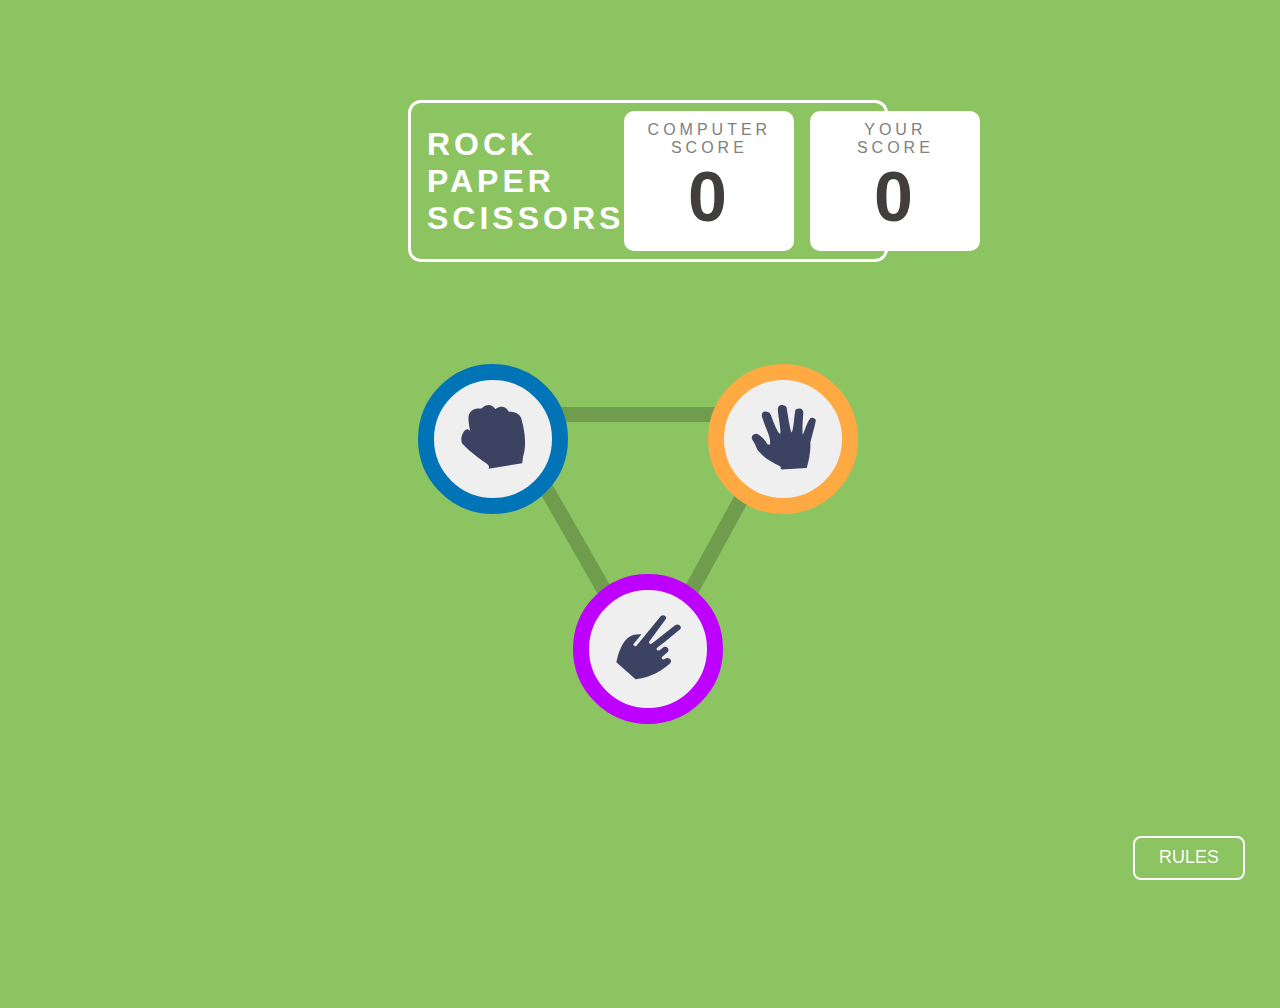
==== index.html @ 0a486396 "logic build" ====
<!DOCTYPE html>
<html lang="en">
<head>
    <meta charset="UTF-8">
    <meta name="viewport" content="width=device-width, initial-scale=1.0">
    <title>Stone Paper Scissor</title>
    <link rel="stylesheet" href="style.css">
</head>
<body>
    <div class="box">
        <div class="text">
            <div>ROCK</div>
            <div>PAPER</div>
            <div>SCISSORS</div>
        </div>
        <div class="scores">
            <div class="comp score">
                COMPUTER<br> SCORE <br>
                <span id="comp"></span>
            </div>
            <div class="user score">
                YOUR<br> SCORE <br>
                <span id="user"></span>    
            </div>
        </div>
    </div>
    <!-- -------------------------------- -->
    <div>
        <div class="results">
            <div class="con heads" style="display: none;">YOU PICKED</div>
            <div class="con heads" style="display: none;">PC PICKED</div>
        </div>
        <div class="res">
            <div  class="con"  style="display: none;">
                <img class="icon ac-btn ac-rock" src="icon-rock.svg" alt="rock">
            </div>
            <div class="con" style="display: none;">
                TIE UP<br>
                <button onclick="replay()">replay</button>
            </div>
            <div class="con" style="display: none;">
                <img class="icon ac-btn ac-rock" src="icon-rock.svg" alt="paper">
            </div>
        </div>
    </div>
<!-- -------------------------------------------- -->
    <div class="inputs">
        <div class="tri">
            <img class="action" src="bg-triangle.svg" alt="tri">
        </div>
        
        <div class="actions">
            <div class="up">
                <div id="rock" class="action act1">
                    <button class="ac-btn ac-rock" onclick="press('rock')"><img class="icon" src="icon-rock.svg" alt="rock"></button>
                    </div>
                <div id="paper" class="action act2">
                    <button class="ac-btn ac-paper" onclick="press('paper')" ><img  class="icon" src="icon-paper.svg" alt="paper"></button>
                </div>
            </div>
            <div class="down">
                <div id="scissor" class="action act3">
                    <button class="ac-btn ac-scissor" onclick="press('scissor')" ><img class="icon" src="icon-scissors.svg" alt="scissor"></button>
                </div>
            </div>
        </div>
    </div>
    <!-- ----------------------------------- -->
    <div class="rule">
        <button class="button" id="next" onclick="next()">NEXT</button>
        <button class="button" id="rules" onclick=display()>RULES</button>
     <!-- ------------------------------------- -->
    
        <div id="rulesBox" class="hidden">
            <button id="closeButton" onclick="removeit()"><img src="X.png" alt="close"></button>
            
            <h2>Game Rules</h2>
            <ul>
                <li class="yellow-square">Rock beats scissors, scissors beat paper, and paper beats rock.</li><br>
                <li class="yellow-square">Agree ahead of time whether you’ll count off “rock, paper, scissors, shoot” or just “rock, paper, scissors.”</li><br>
                <li class="yellow-square">Use rock, paper, scissors to settle minor decisions or simply play to pass the time</li><br>
                <li class="yellow-square">If both players lay down the same hand, each player lays down another hand</li>
            </ul>
        </div>
    </div>
    <script src="script.js"></script>
</body>
</html>
---- style.css ----
body{
    background-color: #8cc461;
    font-family: "Roboto", sans-serif;
    letter-spacing: 0.1em;
    height: 100vh;
    width: 100vw;
 }
 .box{
    border: white 3px solid;
    margin: 100px 400px;
    display: flex;
    justify-content: space-between;
    letter-spacing: 4px;
    align-items: center;
    border-radius: 13px;
 }
 .text{
    flex: 1;
    color: #ffff;
    font-size: 2rem;
    font-weight: 600;
    text-transform: uppercase;
    margin-left: 1rem;
 }
 .scores{
    display: flex;
    margin: 0.5rem 0;
    text-align: center;
 }
 #comp,#user{
   font-size: 70px;
   color: rgb(66, 62, 62);
   font-weight: 700;
 }
 .comp{
    margin-right: 1rem;
 }
 .user{
    margin-right: 1rem;
 }
 .score{
    background: #ffffff;
    font-weight: 500;
    color: gray;
    height: 120px;
    width: 150px;
    border-radius: 10px;
    padding: 10px;
 }
 /* .inputs > img{
    position: absolute;
    left: 42vw;
    margin-top: 4rem;
 } */
 .tri{
   display: flex;
   justify-content: center;
   margin-top: 2rem;
 }
 .up{
    display: flex;
    justify-content: center;
 }
 .down{
   display: flex;
   justify-content: center;
 }
 #rock{
    position: relative;
    bottom: 320px;
    right: 80px;
 }
 #paper{
    position: relative;
    bottom: 320px;
    left: 60px;
 }
 #scissor{
    position: relative;
    bottom: 260px;
 }
 .ac-btn{
   width: 150px;
   height: 150px;
   border-radius: 100%;
   cursor: pointer;
 }
 .ac-rock{
   border: 16px solid #0074b6;
 }
 .ac-rock:hover{
   border: 8px solid #0074b6;
 }
 .ac-paper{
   border: 16px solid #ffa943;
 }
 .ac-paper:hover{
   border: 8px solid #ffa943;
 }
 .ac-scissor{
   border: 16px solid #bd00ff;
 }
 .ac-scissor:hover{
   border: 8px solid #bd00ff;
 }
 .icon{
   height: 65px;
   width: 65px;
 }
 /* .icon:hover{
   height: 60px;
   width: 60px;
 } */
 .rc-same{
   display: flex;
   justify-content: center;
   align-items: center;
   width: 150px;
   height: 150px;
   background-color: white;
   border-radius: 100%;
   border: 16px solid #0074b6;
 }
 .pp-same{
   display: flex;
   justify-content: center;
   align-items: center;
   width: 150px;
   height: 150px;
   background-color: white;
   border-radius: 100%;
   border: 16px solid #ffa943;
 }
 .ss-same{
   display: flex;
   justify-content: center;
   align-items: center;
   width: 150px;
   height: 150px;
   background-color: white;
   border-radius: 100%;
   border: 16px solid #bd00ff;
 }
 /* .rc-same img{
   height: 30px;
   width: 40px;
 } */
 .heads{
   font-size: 20px;
 }
 .con button{
  text-align: center;
   text-transform: uppercase;
   background-color: white;
   color: black;
   border: 2px solid #ffff;
   font-size: 18px;
   font-weight: 500;
   padding: 0.6rem 1.5rem;
   width: 180px;
   height: 50px;
   border-radius: 8px;
   cursor: pointer;
   margin-top: 2rem;
 }
 .con button:hover{
   background-color: #ffff;
   color: #6b6b6b;
   transition: all 0.2s ease-in-out;
 }
 #l-font{
  font-size: 40px;
  font-weight: 600;
  text-align: center;
 }
#font{
  font-size: 25px;
  font-weight: 600;
  text-align: center;
 }
.con{
  text-align: center;
}
/* ===================== */
.results{
    display: flex;
    justify-content: space-evenly;
    color: white;
}
.res{
    display: flex;
    /* border: #004429 1px solid; */
    width: 800px;
    margin-left: 27%;
    margin-top: 1%;
    align-items: center;
    /* margin: 0px 550px; */
    justify-content: space-between;
    color: white;
}
.rule{
   /* float: right;
   margin-right: 4rem;
   position: relative;
   top: 290px; */
   display: flex;
   justify-content: flex-end;
   position: fixed;
   bottom: 20px;
   right: 35px;
}
.button:hover {
   background-color: #ffff;
   color: #6b6b6b;
   transition: all 0.2s ease-in-out;
}
.button {
   background-color: transparent;
   color: #ffff;
   border: 2px solid #ffff;
   font-size: 18px;
   font-weight: 500;
   padding: 0.6rem 1.5rem;
   border-radius: 8px;
   cursor: pointer;
   margin-left: 2rem;
}
#next{
   display: none;
}
#rulesBox {
   width: 310px;
   height: 360px;
   color: white;
   background-color: #004429;
   border: 10px solid white;
   border-radius: 15px;
   /* padding: 5px; */
   position: fixed;
   top: 68%;
   left: 88%;
   transform: translate(-50%, -50%);
   display: none;   
}
.hidden h2{
  text-align: center;
  font-size: 30px;
  position: relative;
  bottom: 80px;
}
.hidden ul li{
  font-size: 14px;
  position: relative;
  bottom: 80px;
  letter-spacing: 1px;
  list-style-type: none;
}.yellow-square {
  list-style-type: none; /* Remove the default bullet point */
  margin-left: -20px; 
}
.yellow-square:before {
  content: "■"; 
  color: yellow; 
  font-size: 20px; 
  margin-right: 5px; 
}
#closeButton {
   position: relative;
   border: 10px solid white;
   border-radius: 100%;
   background-color: red;
   bottom: 40px;
   left: 280px;
   cursor: pointer;
   font-size: 18px;
   line-height: 1;
}
#closeButton img{
  padding: 10px;
}
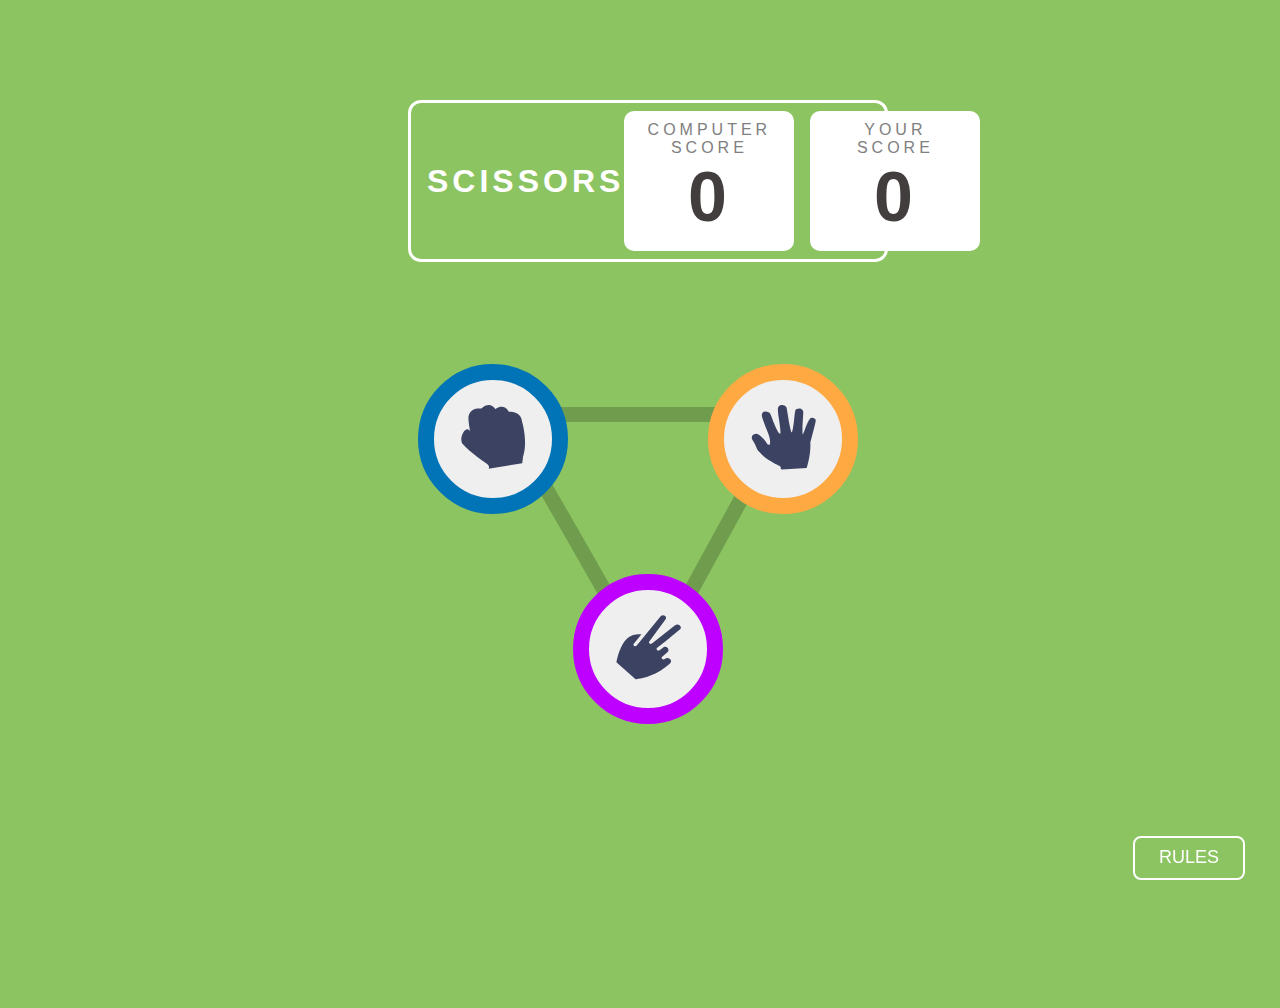
==== commit e9d820b3: "observation" ====
--- a/index.html
+++ b/index.html
@@ -9,8 +9,7 @@
 <body>
     <div class="box">
         <div class="text">
-            <div>ROCK</div>
-            <div>PAPER</div>
+           
             <div>SCISSORS</div>
         </div>
         <div class="scores">
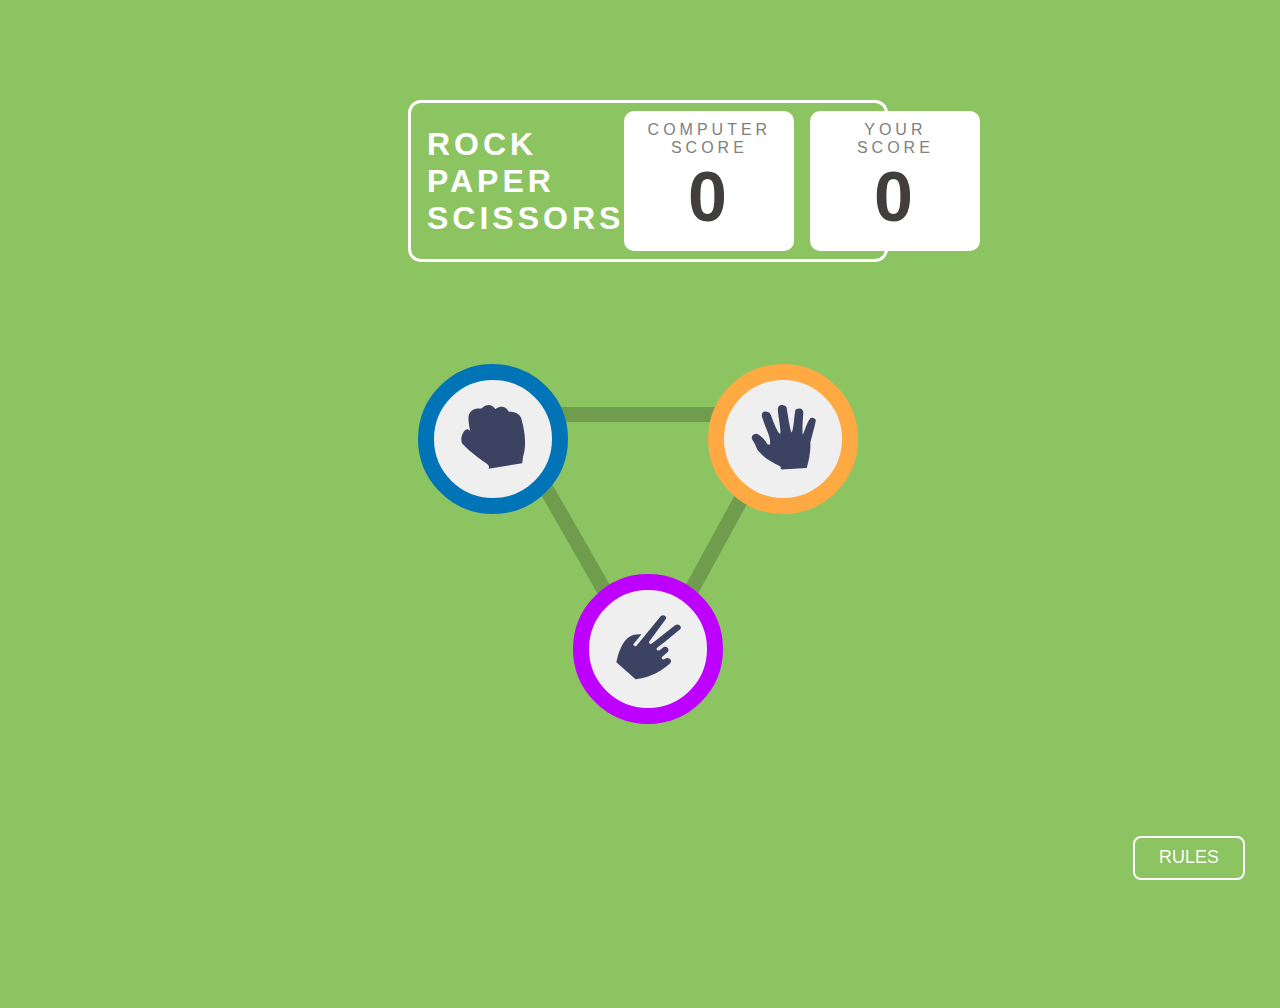
==== commit ef97a727: "checked" ====
--- a/index.html
+++ b/index.html
@@ -9,7 +9,8 @@
 <body>
     <div class="box">
         <div class="text">
-           
+            <div>ROCK</div>
+            <div>PAPER</div>
             <div>SCISSORS</div>
         </div>
         <div class="scores">
